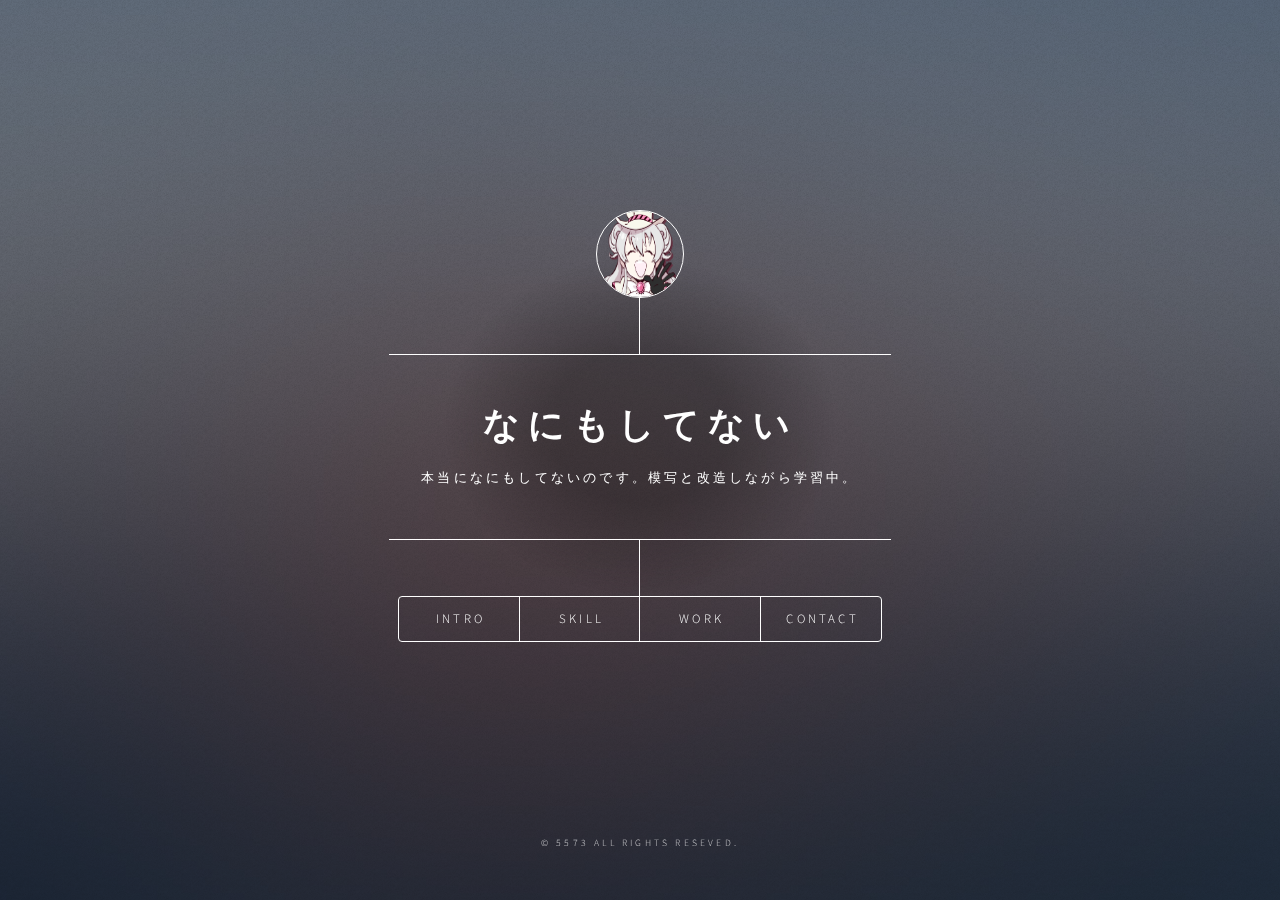
==== index.html @ 35299a69 "7th" ====
<!DOCTYPE HTML>
<html>
	<head>
		<title>5573page</title>
		<meta charset="utf-8" />
		<meta name="viewport" content="width=device-width, initial-scale=1, user-scalable=no" />
		<link rel="stylesheet" href="assets/css/main.css" />
		<noscript><link rel="stylesheet" href="assets/css/noscript.css" /></noscript>
	</head>
	<body class="is-preload">

		<!-- Wrapper -->
			<div id="wrapper">

				<!-- Header -->
					<header id="header">
						<div class="logo">
							<img src="images/iincho.PNG" alt=" " style="border-radius: 100%; height: 100%; width: 100%;">
						</div>
						<div class="content">
							<div class="inner">
								<h1>なにもしてない</h1>
								<p>本当になにもしてないのです。模写と改造しながら学習中。</p>
							</div>
						</div>
						<nav>
							<ul>
								<li><a href="#intro">Intro</a></li>
								<li><a href="#skill">Skill</a></li>
								<li><a href="#work">Work</a></li>
								<li><a href="#contact">Contact</a></li>
								<!--<li><a href="#elements">Elements</a></li>-->
							</ul>
						</nav>
					</header>

				<!-- Main -->
					<div id="main">

						<!-- Intro -->
							<article id="intro">
								<h2 class="major">Intro</h2>
								<span class="image main"><img src="images/pic01.jpg" alt="" /></span>
								<p>まだなにもありません。</p>
								<p>これから作ります</p>
							</article>

						<!-- Work -->
							<article id="skill">
								<h2 class="major">Skill</h2>
								<span class="image main"><img src="images/pic02.jpg" alt="" /></span>
								<p>めう</p>
								<p>めう</p>
							</article>

						<!-- About -->
							<article id="work">
								<h2 class="major">Work</h2>
								<span class="image main"><img src="images/pic03.jpg" alt="" /></span>
								<p>( ･ᴗ･ )</p>
							</article>

						<!-- Contact -->
							<article id="contact">
								<h2 class="major">Contact</h2>
								<form method="post" action="#">
									<div class="fields">
										<div class="field half">
											<label for="name">Name</label>
											<input type="text" name="name" id="name" />
										</div>
										<div class="field half">
											<label for="email">Email</label>
											<input type="text" name="email" id="email" />
										</div>
										<div class="field">
											<label for="message">Message</label>
											<textarea name="message" id="message" rows="4"></textarea>
										</div>
									</div>
									<ul class="actions">
										<li><input type="submit" value="Send Message" class="primary" /></li>
										<li><input type="reset" value="Reset" /></li>
									</ul>
								</form>
								<ul class="icons">
									<li><a href="#" class="icon fa-twitter"><span class="label">Twitter</span></a></li>
									<li><a href="#" class="icon fa-facebook"><span class="label">Facebook</span></a></li>
									<li><a href="#" class="icon fa-instagram"><span class="label">Instagram</span></a></li>
									<li><a href="#" class="icon fa-github"><span class="label">GitHub</span></a></li>
								</ul>
							</article>

						<!-- Elements -->
							<article id="elements">
								<h2 class="major">Elements</h2>

								<section>
									<h3 class="major">Text</h3>
									<p>This is <b>bold</b> and this is <strong>strong</strong>. This is <i>italic</i> and this is <em>emphasized</em>.
									This is <sup>superscript</sup> text and this is <sub>subscript</sub> text.
									This is <u>underlined</u> and this is code: <code>for (;;) { ... }</code>. Finally, <a href="#">this is a link</a>.</p>
									<hr />
									<h2>Heading Level 2</h2>
									<h3>Heading Level 3</h3>
									<h4>Heading Level 4</h4>
									<h5>Heading Level 5</h5>
									<h6>Heading Level 6</h6>
									<hr />
									<h4>Blockquote</h4>
									<blockquote>Fringilla nisl. Donec accumsan interdum nisi, quis tincidunt felis sagittis eget tempus euismod. Vestibulum ante ipsum primis in faucibus vestibulum. Blandit adipiscing eu felis iaculis volutpat ac adipiscing accumsan faucibus. Vestibulum ante ipsum primis in faucibus lorem ipsum dolor sit amet nullam adipiscing eu felis.</blockquote>
									<h4>Preformatted</h4>
									<pre><code>i = 0;

while (!deck.isInOrder()) {
    print 'Iteration ' + i;
    deck.shuffle();
    i++;
}

print 'It took ' + i + ' iterations to sort the deck.';</code></pre>
								</section>

								<section>
									<h3 class="major">Lists</h3>

									<h4>Unordered</h4>
									<ul>
										<li>Dolor pulvinar etiam.</li>
										<li>Sagittis adipiscing.</li>
										<li>Felis enim feugiat.</li>
									</ul>

									<h4>Alternate</h4>
									<ul class="alt">
										<li>Dolor pulvinar etiam.</li>
										<li>Sagittis adipiscing.</li>
										<li>Felis enim feugiat.</li>
									</ul>

									<h4>Ordered</h4>
									<ol>
										<li>Dolor pulvinar etiam.</li>
										<li>Etiam vel felis viverra.</li>
										<li>Felis enim feugiat.</li>
										<li>Dolor pulvinar etiam.</li>
										<li>Etiam vel felis lorem.</li>
										<li>Felis enim et feugiat.</li>
									</ol>
									<h4>Icons</h4>
									<ul class="icons">
										<li><a href="#" class="icon fa-twitter"><span class="label">Twitter</span></a></li>
										<li><a href="#" class="icon fa-facebook"><span class="label">Facebook</span></a></li>
										<li><a href="#" class="icon fa-instagram"><span class="label">Instagram</span></a></li>
										<li><a href="#" class="icon fa-github"><span class="label">Github</span></a></li>
									</ul>

									<h4>Actions</h4>
									<ul class="actions">
										<li><a href="#" class="button primary">Default</a></li>
										<li><a href="#" class="button">Default</a></li>
									</ul>
									<ul class="actions stacked">
										<li><a href="#" class="button primary">Default</a></li>
										<li><a href="#" class="button">Default</a></li>
									</ul>
								</section>

								<section>
									<h3 class="major">Table</h3>
									<h4>Default</h4>
									<div class="table-wrapper">
										<table>
											<thead>
												<tr>
													<th>Name</th>
													<th>Description</th>
													<th>Price</th>
												</tr>
											</thead>
											<tbody>
												<tr>
													<td>Item One</td>
													<td>Ante turpis integer aliquet porttitor.</td>
													<td>29.99</td>
												</tr>
												<tr>
													<td>Item Two</td>
													<td>Vis ac commodo adipiscing arcu aliquet.</td>
													<td>19.99</td>
												</tr>
												<tr>
													<td>Item Three</td>
													<td> Morbi faucibus arcu accumsan lorem.</td>
													<td>29.99</td>
												</tr>
												<tr>
													<td>Item Four</td>
													<td>Vitae integer tempus condimentum.</td>
													<td>19.99</td>
												</tr>
												<tr>
													<td>Item Five</td>
													<td>Ante turpis integer aliquet porttitor.</td>
													<td>29.99</td>
												</tr>
											</tbody>
											<tfoot>
												<tr>
													<td colspan="2"></td>
													<td>100.00</td>
												</tr>
											</tfoot>
										</table>
									</div>

									<h4>Alternate</h4>
									<div class="table-wrapper">
										<table class="alt">
											<thead>
												<tr>
													<th>Name</th>
													<th>Description</th>
													<th>Price</th>
												</tr>
											</thead>
											<tbody>
												<tr>
													<td>Item One</td>
													<td>Ante turpis integer aliquet porttitor.</td>
													<td>29.99</td>
												</tr>
												<tr>
													<td>Item Two</td>
													<td>Vis ac commodo adipiscing arcu aliquet.</td>
													<td>19.99</td>
												</tr>
												<tr>
													<td>Item Three</td>
													<td> Morbi faucibus arcu accumsan lorem.</td>
													<td>29.99</td>
												</tr>
												<tr>
													<td>Item Four</td>
													<td>Vitae integer tempus condimentum.</td>
													<td>19.99</td>
												</tr>
												<tr>
													<td>Item Five</td>
													<td>Ante turpis integer aliquet porttitor.</td>
													<td>29.99</td>
												</tr>
											</tbody>
											<tfoot>
												<tr>
													<td colspan="2"></td>
													<td>100.00</td>
												</tr>
											</tfoot>
										</table>
									</div>
								</section>

								<section>
									<h3 class="major">Buttons</h3>
									<ul class="actions">
										<li><a href="#" class="button primary">Primary</a></li>
										<li><a href="#" class="button">Default</a></li>
									</ul>
									<ul class="actions">
										<li><a href="#" class="button">Default</a></li>
										<li><a href="#" class="button small">Small</a></li>
									</ul>
									<ul class="actions">
										<li><a href="#" class="button primary icon fa-download">Icon</a></li>
										<li><a href="#" class="button icon fa-download">Icon</a></li>
									</ul>
									<ul class="actions">
										<li><span class="button primary disabled">Disabled</span></li>
										<li><span class="button disabled">Disabled</span></li>
									</ul>
								</section>

								<section>
									<h3 class="major">Form</h3>
									<form method="post" action="#">
										<div class="fields">
											<div class="field half">
												<label for="demo-name">Name</label>
												<input type="text" name="demo-name" id="demo-name" value="" placeholder="Jane Doe" />
											</div>
											<div class="field half">
												<label for="demo-email">Email</label>
												<input type="email" name="demo-email" id="demo-email" value="" placeholder="jane@untitled.tld" />
											</div>
											<div class="field">
												<label for="demo-category">Category</label>
												<select name="demo-category" id="demo-category">
													<option value="">-</option>
													<option value="1">Manufacturing</option>
													<option value="1">Shipping</option>
													<option value="1">Administration</option>
													<option value="1">Human Resources</option>
												</select>
											</div>
											<div class="field half">
												<input type="radio" id="demo-priority-low" name="demo-priority" checked>
												<label for="demo-priority-low">Low</label>
											</div>
											<div class="field half">
												<input type="radio" id="demo-priority-high" name="demo-priority">
												<label for="demo-priority-high">High</label>
											</div>
											<div class="field half">
												<input type="checkbox" id="demo-copy" name="demo-copy">
												<label for="demo-copy">Email me a copy</label>
											</div>
											<div class="field half">
												<input type="checkbox" id="demo-human" name="demo-human" checked>
												<label for="demo-human">Not a robot</label>
											</div>
											<div class="field">
												<label for="demo-message">Message</label>
												<textarea name="demo-message" id="demo-message" placeholder="Enter your message" rows="6"></textarea>
											</div>
										</div>
										<ul class="actions">
											<li><input type="submit" value="Send Message" class="primary" /></li>
											<li><input type="reset" value="Reset" /></li>
										</ul>
									</form>
								</section>

							</article>

					</div>

				<!-- Footer -->
					<footer id="footer">
						<p class="copyright">&copy; 5573 All Rights Reseved.</p>
					</footer>

			</div>

		<!-- BG -->
			<div id="bg"></div>

		<!-- Scripts -->
			<script src="assets/js/jquery.min.js"></script>
			<script src="assets/js/browser.min.js"></script>
			<script src="assets/js/breakpoints.min.js"></script>
			<script src="assets/js/util.js"></script>
			<script src="assets/js/main.js"></script>

	</body>
</html>
---- assets/css/main.css ----
@import url(font-awesome.min.css);
@import url("https://fonts.googleapis.com/css?family=Source+Sans+Pro:300italic,600italic,300,600");

/*めう*/

html, body, div, span, applet, object,
iframe, h1, h2, h3, h4, h5, h6, p, blockquote,
pre, a, abbr, acronym, address, big, cite,
code, del, dfn, em, img, ins, kbd, q, s, samp,
small, strike, strong, sub, sup, tt, var, b,
u, i, center, dl, dt, dd, ol, ul, li, fieldset,
form, label, legend, table, caption, tbody,
tfoot, thead, tr, th, td, article, aside,
canvas, details, embed, figure, figcaption,
footer, header, hgroup, menu, nav, output, ruby,
section, summary, time, mark, audio, video {
	margin: 0;
	padding: 0;
	border: 0;
	font-size: 100%;
	font: inherit;
	vertical-align: baseline;}

article, aside, details, figcaption, figure,
footer, header, hgroup, menu, nav, section {
	display: block;}

body {
	line-height: 1;
}

ol, ul {
	list-style: none;
}

blockquote, q {
	quotes: none;
}

	blockquote:before, blockquote:after, q:before, q:after {
		content: '';
		content: none;
	}

table {
	border-collapse: collapse;
	border-spacing: 0;
}

body {
	-webkit-text-size-adjust: none;
}

mark {
	background-color: transparent;
	color: inherit;
}

input::-moz-focus-inner {
	border: 0;
	padding: 0;
}

input, select, textarea {
	-moz-appearance: none;
	-webkit-appearance: none;
	-ms-appearance: none;
	appearance: none;
}

/* Basic */

	@-ms-viewport {
		width: device-width;
	}

	@media screen and (max-width: 480px) {

		html, body {
			min-width: 320px;
		}

	}

	html {
		box-sizing: border-box;
	}

	*, *:before, *:after {
		box-sizing: inherit;
	}

	body {
		background: #1b1f22;
	}

		body.is-preload *, body.is-preload *:before, body.is-preload *:after {
			-moz-animation: none !important;
			-webkit-animation: none !important;
			-ms-animation: none !important;
			animation: none !important;
			-moz-transition: none !important;
			-webkit-transition: none !important;
			-ms-transition: none !important;
			transition: none !important;
		}

/* Type */

	html {
		font-size: 16pt;
	}

		@media screen and (max-width: 1680px) {

			html {
				font-size: 12pt;
			}

		}

		@media screen and (max-width: 736px) {

			html {
				font-size: 11pt;
			}

		}

		@media screen and (max-width: 360px) {

			html {
				font-size: 10pt;
			}

		}

	body, input, select, textarea {
		color: #ffffff;
		font-family: "Source Sans Pro", sans-serif;
		font-weight: 300;
		font-size: 1rem;
		line-height: 1.65;
	}

	a {
		-moz-transition: color 0.2s ease-in-out, background-color 0.2s ease-in-out, border-bottom-color 0.2s ease-in-out;
		-webkit-transition: color 0.2s ease-in-out, background-color 0.2s ease-in-out, border-bottom-color 0.2s ease-in-out;
		-ms-transition: color 0.2s ease-in-out, background-color 0.2s ease-in-out, border-bottom-color 0.2s ease-in-out;
		transition: color 0.2s ease-in-out, background-color 0.2s ease-in-out, border-bottom-color 0.2s ease-in-out;
		border-bottom: dotted 1px rgba(255, 255, 255, 0.5);
		text-decoration: none;
		color: inherit;
	}

		a:hover {
			border-bottom-color: transparent;
		}

	strong, b {
		color: #ffffff;
		font-weight: 600;
	}

	em, i {
		font-style: italic;
	}

	p {
		margin: 0 0 2rem 0;
	}

	h1, h2, h3, h4, h5, h6 {
		color: #ffffff;
		font-weight: 600;
		line-height: 1.5;
		margin: 0 0 1rem 0;
		text-transform: uppercase;
		letter-spacing: 0.2rem;
	}

		h1 a, h2 a, h3 a, h4 a, h5 a, h6 a {
			color: inherit;
			text-decoration: none;
		}

		h1.major, h2.major, h3.major, h4.major, h5.major, h6.major {
			border-bottom: solid 1px #ffffff;
			width: -moz-max-content;
			width: -webkit-max-content;
			width: -ms-max-content;
			width: max-content;
			padding-bottom: 0.5rem;
			margin: 0 0 2rem 0;
		}

	h1 {
		font-size: 2.25rem;
		line-height: 1.3;
		letter-spacing: 0.5rem;
	}

	h2 {
		font-size: 1.5rem;
		line-height: 1.4;
		letter-spacing: 0.5rem;
	}

	h3 {
		font-size: 1rem;
	}

	h4 {
		font-size: 0.8rem;
	}

	h5 {
		font-size: 0.7rem;
	}

	h6 {
		font-size: 0.6rem;
	}

	@media screen and (max-width: 736px) {

		h1 {
			font-size: 1.75rem;
			line-height: 1.4;
		}

		h2 {
			font-size: 1.25em;
			line-height: 1.5;
		}

	}

	sub {
		font-size: 0.8rem;
		position: relative;
		top: 0.5rem;
	}

	sup {
		font-size: 0.8rem;
		position: relative;
		top: -0.5rem;
	}

	blockquote {
		border-left: solid 4px #ffffff;
		font-style: italic;
		margin: 0 0 2rem 0;
		padding: 0.5rem 0 0.5rem 2rem;
	}

	code {
		background: rgba(255, 255, 255, 0.075);
		border-radius: 4px;
		font-family: "Courier New", monospace;
		font-size: 0.9rem;
		margin: 0 0.25rem;
		padding: 0.25rem 0.65rem;
	}

	pre {
		-webkit-overflow-scrolling: touch;
		font-family: "Courier New", monospace;
		font-size: 0.9rem;
		margin: 0 0 2rem 0;
	}

		pre code {
			display: block;
			line-height: 1.75;
			padding: 1rem 1.5rem;
			overflow-x: auto;
		}

	hr {
		border: 0;
		border-bottom: solid 1px #ffffff;
		margin: 2.75rem 0;
	}

	.align-left {
		text-align: left;
	}

	.align-center {
		text-align: center;
	}

	.align-right {
		text-align: right;
	}

/* Form */

	form {
		margin: 0 0 2rem 0;
	}

		form > :last-child {
			margin-bottom: 0;
		}

		form > .fields {
			display: -moz-flex;
			display: -webkit-flex;
			display: -ms-flex;
			display: flex;
			-moz-flex-wrap: wrap;
			-webkit-flex-wrap: wrap;
			-ms-flex-wrap: wrap;
			flex-wrap: wrap;
			width: calc(100% + 3rem);
			margin: -1.5rem 0 2rem -1.5rem;
		}

			form > .fields > .field {
				-moz-flex-grow: 0;
				-webkit-flex-grow: 0;
				-ms-flex-grow: 0;
				flex-grow: 0;
				-moz-flex-shrink: 0;
				-webkit-flex-shrink: 0;
				-ms-flex-shrink: 0;
				flex-shrink: 0;
				padding: 1.5rem 0 0 1.5rem;
				width: calc(100% - 1.5rem);
			}

				form > .fields > .field.half {
					width: calc(50% - 0.75rem);
				}

				form > .fields > .field.third {
					width: calc(100%/3 - 0.5rem);
				}

				form > .fields > .field.quarter {
					width: calc(25% - 0.375rem);
				}

		@media screen and (max-width: 480px) {

			form > .fields {
				width: calc(100% + 3rem);
				margin: -1.5rem 0 2rem -1.5rem;
			}

				form > .fields > .field {
					padding: 1.5rem 0 0 1.5rem;
					width: calc(100% - 1.5rem);
				}

					form > .fields > .field.half {
						width: calc(100% - 1.5rem);
					}

					form > .fields > .field.third {
						width: calc(100% - 1.5rem);
					}

					form > .fields > .field.quarter {
						width: calc(100% - 1.5rem);
					}

		}

	label {
		color: #ffffff;
		display: block;
		font-size: 0.8rem;
		font-weight: 300;
		letter-spacing: 0.2rem;
		line-height: 1.5;
		margin: 0 0 1rem 0;
		text-transform: uppercase;
	}

	input[type="text"],
	input[type="password"],
	input[type="email"],
	input[type="tel"],
	select,
	textarea {
		-moz-appearance: none;
		-webkit-appearance: none;
		-ms-appearance: none;
		appearance: none;
		-moz-transition: border-color 0.2s ease-in-out, box-shadow 0.2s ease-in-out, background-color 0.2s ease-in-out;
		-webkit-transition: border-color 0.2s ease-in-out, box-shadow 0.2s ease-in-out, background-color 0.2s ease-in-out;
		-ms-transition: border-color 0.2s ease-in-out, box-shadow 0.2s ease-in-out, background-color 0.2s ease-in-out;
		transition: border-color 0.2s ease-in-out, box-shadow 0.2s ease-in-out, background-color 0.2s ease-in-out;
		background-color: transparent;
		border-radius: 4px;
		border: solid 1px #ffffff;
		color: inherit;
		display: block;
		outline: 0;
		padding: 0 1rem;
		text-decoration: none;
		width: 100%;
	}

		input[type="text"]:invalid,
		input[type="password"]:invalid,
		input[type="email"]:invalid,
		input[type="tel"]:invalid,
		select:invalid,
		textarea:invalid {
			box-shadow: none;
		}

		input[type="text"]:focus,
		input[type="password"]:focus,
		input[type="email"]:focus,
		input[type="tel"]:focus,
		select:focus,
		textarea:focus {
			background: rgba(255, 255, 255, 0.075);
			border-color: #ffffff;
			box-shadow: 0 0 0 1px #ffffff;
		}

	select {
		background-image: url("data:image/svg+xml;charset=utf8,%3Csvg xmlns='http://www.w3.org/2000/svg' width='40' height='40' preserveAspectRatio='none' viewBox='0 0 40 40'%3E%3Cpath d='M9.4,12.3l10.4,10.4l10.4-10.4c0.2-0.2,0.5-0.4,0.9-0.4c0.3,0,0.6,0.1,0.9,0.4l3.3,3.3c0.2,0.2,0.4,0.5,0.4,0.9 c0,0.4-0.1,0.6-0.4,0.9L20.7,31.9c-0.2,0.2-0.5,0.4-0.9,0.4c-0.3,0-0.6-0.1-0.9-0.4L4.3,17.3c-0.2-0.2-0.4-0.5-0.4-0.9 c0-0.4,0.1-0.6,0.4-0.9l3.3-3.3c0.2-0.2,0.5-0.4,0.9-0.4S9.1,12.1,9.4,12.3z' fill='%23ffffff' /%3E%3C/svg%3E");
		background-size: 1.25rem;
		background-repeat: no-repeat;
		background-position: calc(100% - 1rem) center;
		height: 2.75rem;
		padding-right: 2.75rem;
		text-overflow: ellipsis;
	}

		select option {
			color: #ffffff;
			background: #1b1f22;
		}

		select:focus::-ms-value {
			background-color: transparent;
		}

		select::-ms-expand {
			display: none;
		}

	input[type="text"],
	input[type="password"],
	input[type="email"],
	select {
		height: 2.75rem;
	}

	textarea {
		padding: 0.75rem 1rem;
	}

	input[type="checkbox"],
	input[type="radio"] {
		-moz-appearance: none;
		-webkit-appearance: none;
		-ms-appearance: none;
		appearance: none;
		display: block;
		float: left;
		margin-right: -2rem;
		opacity: 0;
		width: 1rem;
		z-index: -1;
	}

		input[type="checkbox"] + label,
		input[type="radio"] + label {
			text-decoration: none;
			-moz-user-select: none;
			-webkit-user-select: none;
			-ms-user-select: none;
			user-select: none;
			color: #ffffff;
			cursor: pointer;
			display: inline-block;
			font-size: 0.8rem;
			font-weight: 300;
			margin: 0 0 0.5rem 0;
			padding-left: 2.65rem;
			padding-right: 0.75rem;
			position: relative;
		}

			input[type="checkbox"] + label:before,
			input[type="radio"] + label:before {
				-moz-osx-font-smoothing: grayscale;
				-webkit-font-smoothing: antialiased;
				font-family: FontAwesome;
				font-style: normal;
				font-weight: normal;
				text-transform: none !important;
			}

			input[type="checkbox"] + label:before,
			input[type="radio"] + label:before {
				-moz-transition: border-color 0.2s ease-in-out, box-shadow 0.2s ease-in-out, background-color 0.2s ease-in-out;
				-webkit-transition: border-color 0.2s ease-in-out, box-shadow 0.2s ease-in-out, background-color 0.2s ease-in-out;
				-ms-transition: border-color 0.2s ease-in-out, box-shadow 0.2s ease-in-out, background-color 0.2s ease-in-out;
				transition: border-color 0.2s ease-in-out, box-shadow 0.2s ease-in-out, background-color 0.2s ease-in-out;
				border-radius: 4px;
				border: solid 1px #ffffff;
				content: '';
				display: inline-block;
				height: 1.65rem;
				left: 0;
				line-height: calc(1.58125rem + 0em);
				position: absolute;
				text-align: center;
				top: -0.125rem;
				width: 1.65rem;
			}

		input[type="checkbox"]:checked + label:before,
		input[type="radio"]:checked + label:before {
			background: #ffffff !important;
			border-color: #ffffff !important;
			color: #1b1f22;
			content: '\f00c';
		}

		input[type="checkbox"]:focus + label:before,
		input[type="radio"]:focus + label:before {
			background: rgba(255, 255, 255, 0.075);
			border-color: #ffffff;
			box-shadow: 0 0 0 1px #ffffff;
		}

	input[type="checkbox"] + label:before {
		border-radius: 4px;
	}

	input[type="radio"] + label:before {
		border-radius: 100%;
	}

	::-webkit-input-placeholder {
		color: rgba(255, 255, 255, 0.5) !important;
		opacity: 1.0;
	}

	:-moz-placeholder {
		color: rgba(255, 255, 255, 0.5) !important;
		opacity: 1.0;
	}

	::-moz-placeholder {
		color: rgba(255, 255, 255, 0.5) !important;
		opacity: 1.0;
	}

	:-ms-input-placeholder {
		color: rgba(255, 255, 255, 0.5) !important;
		opacity: 1.0;
	}

	.formerize-placeholder {
		color: rgba(255, 255, 255, 0.5) !important;
		opacity: 1.0;
	}

/* Box */

	.box {
		border-radius: 4px;
		border: solid 1px #ffffff;
		margin-bottom: 2rem;
		padding: 1.5em;
	}

		.box > :last-child,
		.box > :last-child > :last-child,
		.box > :last-child > :last-child > :last-child {
			margin-bottom: 0;
		}

		.box.alt {
			border: 0;
			border-radius: 0;
			padding: 0;
		}

/* Icon */

	.icon {
		text-decoration: none;
		border-bottom: none;
		position: relative;
	}

		.icon:before {
			-moz-osx-font-smoothing: grayscale;
			-webkit-font-smoothing: antialiased;
			font-family: FontAwesome;
			font-style: normal;
			font-weight: normal;
			text-transform: none !important;
		}

		.icon > .label {
			display: none;
		}

/* Image */

	.image {
		border-radius: 4px;
		border: 0;
		display: inline-block;
		position: relative;
	}

		.image:before {
			pointer-events: none;
			background-image: url("../../images/overlay.png");
			background-color: rgba(19, 21, 25, 0.5);
			border-radius: 4px;
			content: '';
			display: block;
			height: 100%;
			left: 0;
			opacity: 0.5;
			position: absolute;
			top: 0;
			width: 100%;
		}

		.image img {
			border-radius: 4px;
			display: block;
		}

		.image.left, .image.right {
			max-width: 40%;
		}

			.image.left img, .image.right img {
				width: 100%;
			}

		.image.left {
			float: left;
			padding: 0 1.5em 1em 0;
			top: 0.25em;
		}

		.image.right {
			float: right;
			padding: 0 0 1em 1.5em;
			top: 0.25em;
		}

		.image.fit {
			display: block;
			margin: 0 0 2rem 0;
			width: 100%;
		}

			.image.fit img {
				width: 100%;
			}

		.image.main {
			display: block;
			margin: 2.5rem 0;
			width: 100%;
		}

			.image.main img {
				width: 100%;
			}

		@media screen and (max-width: 736px) {

			.image.main {
				margin: 2rem 0;
			}

		}

		@media screen and (max-width: 480px) {

			.image.main {
				margin: 1.5rem 0;
			}

		}

/* List */

	ol {
		list-style: decimal;
		margin: 0 0 2rem 0;
		padding-left: 1.25em;
	}

		ol li {
			padding-left: 0.25em;
		}

	ul {
		list-style: disc;
		margin: 0 0 2rem 0;
		padding-left: 1em;
	}

		ul li {
			padding-left: 0.5em;
		}

		ul.alt {
			list-style: none;
			padding-left: 0;
		}

			ul.alt li {
				border-top: solid 1px #ffffff;
				padding: 0.5em 0;
			}

				ul.alt li:first-child {
					border-top: 0;
					padding-top: 0;
				}

	dl {
		margin: 0 0 2rem 0;
	}

		dl dt {
			display: block;
			font-weight: 600;
			margin: 0 0 1rem 0;
		}

		dl dd {
			margin-left: 2rem;
		}

/* Actions */

	ul.actions {
		display: -moz-flex;
		display: -webkit-flex;
		display: -ms-flex;
		display: flex;
		cursor: default;
		list-style: none;
		margin-left: -1rem;
		padding-left: 0;
	}

		ul.actions li {
			padding: 0 0 0 1rem;
			vertical-align: middle;
		}

		ul.actions.special {
			-moz-justify-content: center;
			-webkit-justify-content: center;
			-ms-justify-content: center;
			justify-content: center;
			width: 100%;
			margin-left: 0;
		}

			ul.actions.special li:first-child {
				padding-left: 0;
			}

		ul.actions.stacked {
			-moz-flex-direction: column;
			-webkit-flex-direction: column;
			-ms-flex-direction: column;
			flex-direction: column;
			margin-left: 0;
		}

			ul.actions.stacked li {
				padding: 1.3rem 0 0 0;
			}

				ul.actions.stacked li:first-child {
					padding-top: 0;
				}

		ul.actions.fit {
			width: calc(100% + 1rem);
		}

			ul.actions.fit li {
				-moz-flex-grow: 1;
				-webkit-flex-grow: 1;
				-ms-flex-grow: 1;
				flex-grow: 1;
				-moz-flex-shrink: 1;
				-webkit-flex-shrink: 1;
				-ms-flex-shrink: 1;
				flex-shrink: 1;
				width: 100%;
			}

				ul.actions.fit li > * {
					width: 100%;
				}

			ul.actions.fit.stacked {
				width: 100%;
			}

		@media screen and (max-width: 480px) {

			ul.actions:not(.fixed) {
				-moz-flex-direction: column;
				-webkit-flex-direction: column;
				-ms-flex-direction: column;
				flex-direction: column;
				margin-left: 0;
				width: 100% !important;
			}

				ul.actions:not(.fixed) li {
					-moz-flex-grow: 1;
					-webkit-flex-grow: 1;
					-ms-flex-grow: 1;
					flex-grow: 1;
					-moz-flex-shrink: 1;
					-webkit-flex-shrink: 1;
					-ms-flex-shrink: 1;
					flex-shrink: 1;
					padding: 1rem 0 0 0;
					text-align: center;
					width: 100%;
				}

					ul.actions:not(.fixed) li > * {
						width: 100%;
					}

					ul.actions:not(.fixed) li:first-child {
						padding-top: 0;
					}

					ul.actions:not(.fixed) li input[type="submit"],
					ul.actions:not(.fixed) li input[type="reset"],
					ul.actions:not(.fixed) li input[type="button"],
					ul.actions:not(.fixed) li button,
					ul.actions:not(.fixed) li .button {
						width: 100%;
					}

						ul.actions:not(.fixed) li input[type="submit"].icon:before,
						ul.actions:not(.fixed) li input[type="reset"].icon:before,
						ul.actions:not(.fixed) li input[type="button"].icon:before,
						ul.actions:not(.fixed) li button.icon:before,
						ul.actions:not(.fixed) li .button.icon:before {
							margin-left: -0.5em;
						}

		}

/* Icons */

	ul.icons {
		cursor: default;
		list-style: none;
		padding-left: 0;
	}

		ul.icons li {
			display: inline-block;
			padding: 0 0.75em 0 0;
		}

			ul.icons li:last-child {
				padding-right: 0;
			}

			ul.icons li a {
				border-radius: 100%;
				box-shadow: inset 0 0 0 1px #ffffff;
				display: inline-block;
				height: 2.25rem;
				line-height: 2.25rem;
				text-align: center;
				width: 2.25rem;
			}

				ul.icons li a:hover {
					background-color: rgba(255, 255, 255, 0.075);
				}

				ul.icons li a:active {
					background-color: rgba(255, 255, 255, 0.175);
				}

/* Table */

	.table-wrapper {
		-webkit-overflow-scrolling: touch;
		overflow-x: auto;
	}

	table {
		margin: 0 0 2rem 0;
		width: 100%;
	}

		table tbody tr {
			border: solid 1px #ffffff;
			border-left: 0;
			border-right: 0;
		}

			table tbody tr:nth-child(2n + 1) {
				background-color: rgba(255, 255, 255, 0.075);
			}

		table td {
			padding: 0.75em 0.75em;
		}

		table th {
			color: #ffffff;
			font-size: 0.9em;
			font-weight: 600;
			padding: 0 0.75em 0.75em 0.75em;
			text-align: left;
		}

		table thead {
			border-bottom: solid 2px #ffffff;
		}

		table tfoot {
			border-top: solid 2px #ffffff;
		}

		table.alt {
			border-collapse: separate;
		}

			table.alt tbody tr td {
				border: solid 1px #ffffff;
				border-left-width: 0;
				border-top-width: 0;
			}

				table.alt tbody tr td:first-child {
					border-left-width: 1px;
				}

			table.alt tbody tr:first-child td {
				border-top-width: 1px;
			}

			table.alt thead {
				border-bottom: 0;
			}

			table.alt tfoot {
				border-top: 0;
			}

/* Button */

	input[type="submit"],
	input[type="reset"],
	input[type="button"],
	button,
	.button {
		-moz-appearance: none;
		-webkit-appearance: none;
		-ms-appearance: none;
		appearance: none;
		-moz-transition: background-color 0.2s ease-in-out, color 0.2s ease-in-out;
		-webkit-transition: background-color 0.2s ease-in-out, color 0.2s ease-in-out;
		-ms-transition: background-color 0.2s ease-in-out, color 0.2s ease-in-out;
		transition: background-color 0.2s ease-in-out, color 0.2s ease-in-out;
		background-color: transparent;
		border-radius: 4px;
		border: 0;
		box-shadow: inset 0 0 0 1px #ffffff;
		color: #ffffff !important;
		cursor: pointer;
		display: inline-block;
		font-size: 0.8rem;
		font-weight: 300;
		height: 2.75rem;
		letter-spacing: 0.2rem;
		line-height: 2.75rem;
		outline: 0;
		padding: 0 1.25rem 0 1.35rem;
		text-align: center;
		text-decoration: none;
		text-transform: uppercase;
		white-space: nowrap;
	}

		input[type="submit"]:hover,
		input[type="reset"]:hover,
		input[type="button"]:hover,
		button:hover,
		.button:hover {
			background-color: rgba(255, 255, 255, 0.075);
		}

		input[type="submit"]:active,
		input[type="reset"]:active,
		input[type="button"]:active,
		button:active,
		.button:active {
			background-color: rgba(255, 255, 255, 0.175);
		}

		input[type="submit"].icon:before,
		input[type="reset"].icon:before,
		input[type="button"].icon:before,
		button.icon:before,
		.button.icon:before {
			margin-right: 0.5em;
		}

		input[type="submit"].fit,
		input[type="reset"].fit,
		input[type="button"].fit,
		button.fit,
		.button.fit {
			width: 100%;
		}

		input[type="submit"].small,
		input[type="reset"].small,
		input[type="button"].small,
		button.small,
		.button.small {
			font-size: 0.6rem;
			height: 2.0625rem;
			line-height: 2.0625rem;
		}

		input[type="submit"].primary,
		input[type="reset"].primary,
		input[type="button"].primary,
		button.primary,
		.button.primary {
			background-color: #ffffff;
			color: #1b1f22 !important;
			font-weight: 600;
		}

		input[type="submit"].disabled, input[type="submit"]:disabled,
		input[type="reset"].disabled,
		input[type="reset"]:disabled,
		input[type="button"].disabled,
		input[type="button"]:disabled,
		button.disabled,
		button:disabled,
		.button.disabled,
		.button:disabled {
			pointer-events: none;
			cursor: default;
			opacity: 0.25;
		}

	input[type="submit"],
	input[type="reset"],
	input[type="button"],
	button {
		line-height: calc(2.75rem - 2px);
	}

/* BG */

	#bg {
		-moz-transform: scale(1.0);
		-webkit-transform: scale(1.0);
		-ms-transform: scale(1.0);
		transform: scale(1.0);
		-webkit-backface-visibility: hidden;
		position: fixed;
		top: 0;
		left: 0;
		width: 100%;
		height: 100vh;
		z-index: 1;
	}

		#bg:before, #bg:after {
			content: '';
			display: block;
			position: absolute;
			top: 0;
			left: 0;
			width: 100%;
			height: 100%;
		}

		#bg:before {
			-moz-transition: background-color 2.5s ease-in-out;
			-webkit-transition: background-color 2.5s ease-in-out;
			-ms-transition: background-color 2.5s ease-in-out;
			transition: background-color 2.5s ease-in-out;
			-moz-transition-delay: 0.75s;
			-webkit-transition-delay: 0.75s;
			-ms-transition-delay: 0.75s;
			transition-delay: 0.75s;
			background-image: linear-gradient(to top, rgba(19, 21, 25, 0.5), rgba(19, 21, 25, 0.5)), url("../../images/overlay.png");
			background-size: auto, 256px 256px;
			background-position: center, center;
			background-repeat: no-repeat, repeat;
			z-index: 2;
		}

		#bg:after {
			-moz-transform: scale(1.125);
			-webkit-transform: scale(1.125);
			-ms-transform: scale(1.125);
			transform: scale(1.125);
			-moz-transition: -moz-transform 0.325s ease-in-out, -moz-filter 0.325s ease-in-out;
			-webkit-transition: -webkit-transform 0.325s ease-in-out, -webkit-filter 0.325s ease-in-out;
			-ms-transition: -ms-transform 0.325s ease-in-out, -ms-filter 0.325s ease-in-out;
			transition: transform 0.325s ease-in-out, filter 0.325s ease-in-out;
			background-image: url("../../images/bg.jpg");
			background-position: center;
			background-size: cover;
			background-repeat: no-repeat;
			z-index: 1;
		}

		body.is-article-visible #bg:after {
			-moz-transform: scale(1.0825);
			-webkit-transform: scale(1.0825);
			-ms-transform: scale(1.0825);
			transform: scale(1.0825);
			-moz-filter: blur(0.2rem);
			-webkit-filter: blur(0.2rem);
			-ms-filter: blur(0.2rem);
			filter: blur(0.2rem);
		}

		body.is-preload #bg:before {
			background-color: #000000;
		}

/* Wrapper */

	#wrapper {
		display: -moz-flex;
		display: -webkit-flex;
		display: -ms-flex;
		display: flex;
		-moz-flex-direction: column;
		-webkit-flex-direction: column;
		-ms-flex-direction: column;
		flex-direction: column;
		-moz-align-items: center;
		-webkit-align-items: center;
		-ms-align-items: center;
		align-items: center;
		-moz-justify-content: space-between;
		-webkit-justify-content: space-between;
		-ms-justify-content: space-between;
		justify-content: space-between;
		position: relative;
		min-height: 100vh;
		width: 100%;
		padding: 4rem 2rem;
		z-index: 3;
	}

		#wrapper:before {
			content: '';
			display: block;
		}

		@media screen and (max-width: 1680px) {

			#wrapper {
				padding: 3rem 2rem;
			}

		}

		@media screen and (max-width: 736px) {

			#wrapper {
				padding: 2rem 1rem;
			}

		}

		@media screen and (max-width: 480px) {

			#wrapper {
				padding: 1rem;
			}

		}

/* Header */

	#header {
		display: -moz-flex;
		display: -webkit-flex;
		display: -ms-flex;
		display: flex;
		-moz-flex-direction: column;
		-webkit-flex-direction: column;
		-ms-flex-direction: column;
		flex-direction: column;
		-moz-align-items: center;
		-webkit-align-items: center;
		-ms-align-items: center;
		align-items: center;
		-moz-transition: -moz-transform 0.325s ease-in-out, -moz-filter 0.325s ease-in-out, opacity 0.325s ease-in-out;
		-webkit-transition: -webkit-transform 0.325s ease-in-out, -webkit-filter 0.325s ease-in-out, opacity 0.325s ease-in-out;
		-ms-transition: -ms-transform 0.325s ease-in-out, -ms-filter 0.325s ease-in-out, opacity 0.325s ease-in-out;
		transition: transform 0.325s ease-in-out, filter 0.325s ease-in-out, opacity 0.325s ease-in-out;
		background-image: -moz-radial-gradient(rgba(0, 0, 0, 0.25) 25%, rgba(0, 0, 0, 0) 55%);
		background-image: -webkit-radial-gradient(rgba(0, 0, 0, 0.25) 25%, rgba(0, 0, 0, 0) 55%);
		background-image: -ms-radial-gradient(rgba(0, 0, 0, 0.25) 25%, rgba(0, 0, 0, 0) 55%);
		background-image: radial-gradient(rgba(0, 0, 0, 0.25) 25%, rgba(0, 0, 0, 0) 55%);
		max-width: 100%;
		text-align: center;
	}

		#header > * {
			-moz-transition: opacity 0.325s ease-in-out;
			-webkit-transition: opacity 0.325s ease-in-out;
			-ms-transition: opacity 0.325s ease-in-out;
			transition: opacity 0.325s ease-in-out;
			position: relative;
			margin-top: 3.5rem;
		}

			#header > *:before {
				content: '';
				display: block;
				position: absolute;
				top: calc(-3.5rem - 1px);
				left: calc(50% - 1px);
				width: 1px;
				height: calc(3.5rem + 1px);
				background: #ffffff;
			}

		#header > :first-child {
			margin-top: 0;
		}

			#header > :first-child:before {
				display: none;
			}

		#header .logo {
			width: 5.5rem;
			height: 5.5rem;
			line-height: 5.5rem;
			border: solid 1px #ffffff;
			border-radius: 100%;
		}

			#header .logo .icon:before {
				font-size: 2rem;
			}

		#header .content {
			border-style: solid;
			border-color: #ffffff;
			border-top-width: 1px;
			border-bottom-width: 1px;
			max-width: 100%;
		}

			#header .content .inner {
				-moz-transition: max-height 0.75s ease, padding 0.75s ease, opacity 0.325s ease-in-out;
				-webkit-transition: max-height 0.75s ease, padding 0.75s ease, opacity 0.325s ease-in-out;
				-ms-transition: max-height 0.75s ease, padding 0.75s ease, opacity 0.325s ease-in-out;
				transition: max-height 0.75s ease, padding 0.75s ease, opacity 0.325s ease-in-out;
				-moz-transition-delay: 0.25s;
				-webkit-transition-delay: 0.25s;
				-ms-transition-delay: 0.25s;
				transition-delay: 0.25s;
				padding: 3rem 2rem;
				max-height: 40rem;
				overflow: hidden;
			}

				#header .content .inner > :last-child {
					margin-bottom: 0;
				}

			#header .content p {
				text-transform: uppercase;
				letter-spacing: 0.2rem;
				font-size: 0.8rem;
				line-height: 2;
			}

		#header nav ul {
			display: -moz-flex;
			display: -webkit-flex;
			display: -ms-flex;
			display: flex;
			margin-bottom: 0;
			list-style: none;
			padding-left: 0;
			border: solid 1px #ffffff;
			border-radius: 4px;
		}

			#header nav ul li {
				padding-left: 0;
				border-left: solid 1px #ffffff;
			}

				#header nav ul li:first-child {
					border-left: 0;
				}

				#header nav ul li a {
					display: block;
					min-width: 7.5rem;
					height: 2.75rem;
					line-height: 2.75rem;
					padding: 0 1.25rem 0 1.45rem;
					text-transform: uppercase;
					letter-spacing: 0.2rem;
					font-size: 0.8rem;
					border-bottom: 0;
				}

					#header nav ul li a:hover {
						background-color: rgba(255, 255, 255, 0.075);
					}

					#header nav ul li a:active {
						background-color: rgba(255, 255, 255, 0.175);
					}

		#header nav.use-middle:after {
			content: '';
			display: block;
			position: absolute;
			top: 0;
			left: calc(50% - 1px);
			width: 1px;
			height: 100%;
			background: #ffffff;
		}

		#header nav.use-middle ul li.is-middle {
			border-left: 0;
		}

		body.is-article-visible #header {
			-moz-transform: scale(0.95);
			-webkit-transform: scale(0.95);
			-ms-transform: scale(0.95);
			transform: scale(0.95);
			-moz-filter: blur(0.1rem);
			-webkit-filter: blur(0.1rem);
			-ms-filter: blur(0.1rem);
			filter: blur(0.1rem);
			opacity: 0;
		}

		body.is-preload #header {
			-moz-filter: blur(0.125rem);
			-webkit-filter: blur(0.125rem);
			-ms-filter: blur(0.125rem);
			filter: blur(0.125rem);
		}

			body.is-preload #header > * {
				opacity: 0;
			}

			body.is-preload #header .content .inner {
				max-height: 0;
				padding-top: 0;
				padding-bottom: 0;
				opacity: 0;
			}

		@media screen and (max-width: 980px) {

			#header .content p br {
				display: none;
			}

		}

		@media screen and (max-width: 736px) {

			#header > * {
				margin-top: 2rem;
			}

				#header > *:before {
					top: calc(-2rem - 1px);
					height: calc(2rem + 1px);
				}

			#header .logo {
				width: 4.75rem;
				height: 4.75rem;
				line-height: 4.75rem;
			}

				#header .logo .icon:before {
					font-size: 1.75rem;
				}

			#header .content .inner {
				padding: 2.5rem 1rem;
			}

			#header .content p {
				line-height: 1.875;
			}

		}

		@media screen and (max-width: 480px) {

			#header {
				padding: 1.5rem 0;
			}

				#header .content .inner {
					padding: 2.5rem 0;
				}

				#header nav ul {
					-moz-flex-direction: column;
					-webkit-flex-direction: column;
					-ms-flex-direction: column;
					flex-direction: column;
					min-width: 10rem;
					max-width: 100%;
				}

					#header nav ul li {
						border-left: 0;
						border-top: solid 1px #ffffff;
					}

						#header nav ul li:first-child {
							border-top: 0;
						}

						#header nav ul li a {
							height: 3rem;
							line-height: 3rem;
							min-width: 0;
							width: 100%;
						}

				#header nav.use-middle:after {
					display: none;
				}

		}

/* Main */

	#main {
		-moz-flex-grow: 1;
		-webkit-flex-grow: 1;
		-ms-flex-grow: 1;
		flex-grow: 1;
		-moz-flex-shrink: 1;
		-webkit-flex-shrink: 1;
		-ms-flex-shrink: 1;
		flex-shrink: 1;
		display: -moz-flex;
		display: -webkit-flex;
		display: -ms-flex;
		display: flex;
		-moz-align-items: center;
		-webkit-align-items: center;
		-ms-align-items: center;
		align-items: center;
		-moz-justify-content: center;
		-webkit-justify-content: center;
		-ms-justify-content: center;
		justify-content: center;
		-moz-flex-direction: column;
		-webkit-flex-direction: column;
		-ms-flex-direction: column;
		flex-direction: column;
		position: relative;
		max-width: 100%;
		z-index: 3;
	}

		#main article {
			-moz-transform: translateY(0.25rem);
			-webkit-transform: translateY(0.25rem);
			-ms-transform: translateY(0.25rem);
			transform: translateY(0.25rem);
			-moz-transition: opacity 0.325s ease-in-out, -moz-transform 0.325s ease-in-out;
			-webkit-transition: opacity 0.325s ease-in-out, -webkit-transform 0.325s ease-in-out;
			-ms-transition: opacity 0.325s ease-in-out, -ms-transform 0.325s ease-in-out;
			transition: opacity 0.325s ease-in-out, transform 0.325s ease-in-out;
			padding: 4.5rem 2.5rem 1.5rem 2.5rem ;
			position: relative;
			width: 40rem;
			max-width: 100%;
			background-color: rgba(27, 31, 34, 0.85);
			border-radius: 4px;
			opacity: 0;
		}

			#main article.active {
				-moz-transform: translateY(0);
				-webkit-transform: translateY(0);
				-ms-transform: translateY(0);
				transform: translateY(0);
				opacity: 1;
			}

			#main article .close {
				display: block;
				position: absolute;
				top: 0;
				right: 0;
				width: 4rem;
				height: 4rem;
				cursor: pointer;
				text-indent: 4rem;
				overflow: hidden;
				white-space: nowrap;
			}

				#main article .close:before {
					-moz-transition: background-color 0.2s ease-in-out;
					-webkit-transition: background-color 0.2s ease-in-out;
					-ms-transition: background-color 0.2s ease-in-out;
					transition: background-color 0.2s ease-in-out;
					content: '';
					display: block;
					position: absolute;
					top: 0.75rem;
					left: 0.75rem;
					width: 2.5rem;
					height: 2.5rem;
					border-radius: 100%;
					background-position: center;
					background-image: url("data:image/svg+xml;charset=utf8,%3Csvg xmlns='http://www.w3.org/2000/svg' xmlns:xlink='http://www.w3.org/1999/xlink' width='20px' height='20px' viewBox='0 0 20 20' zoomAndPan='disable'%3E%3Cstyle%3Eline %7B stroke: %23ffffff%3B stroke-width: 1%3B %7D%3C/style%3E%3Cline x1='2' y1='2' x2='18' y2='18' /%3E%3Cline x1='18' y1='2' x2='2' y2='18' /%3E%3C/svg%3E");
					background-size: 20px 20px;
					background-repeat: no-repeat;
				}

				#main article .close:hover:before {
					background-color: rgba(255, 255, 255, 0.075);
				}

				#main article .close:active:before {
					background-color: rgba(255, 255, 255, 0.175);
				}

		@media screen and (max-width: 736px) {

			#main article {
				padding: 3.5rem 2rem 0.5rem 2rem ;
			}

				#main article .close:before {
					top: 0.875rem;
					left: 0.875rem;
					width: 2.25rem;
					height: 2.25rem;
					background-size: 14px 14px;
				}

		}

		@media screen and (max-width: 480px) {

			#main article {
				padding: 3rem 1.5rem 0.5rem 1.5rem ;
			}

		}

/* Footer */

	#footer {
		-moz-transition: -moz-transform 0.325s ease-in-out, -moz-filter 0.325s ease-in-out, opacity 0.325s ease-in-out;
		-webkit-transition: -webkit-transform 0.325s ease-in-out, -webkit-filter 0.325s ease-in-out, opacity 0.325s ease-in-out;
		-ms-transition: -ms-transform 0.325s ease-in-out, -ms-filter 0.325s ease-in-out, opacity 0.325s ease-in-out;
		transition: transform 0.325s ease-in-out, filter 0.325s ease-in-out, opacity 0.325s ease-in-out;
		width: 100%;
		max-width: 100%;
		margin-top: 2rem;
		text-align: center;
	}

		#footer .copyright {
			letter-spacing: 0.2rem;
			font-size: 0.6rem;
			opacity: 0.75;
			margin-bottom: 0;
			text-transform: uppercase;
		}

		body.is-article-visible #footer {
			-moz-transform: scale(0.95);
			-webkit-transform: scale(0.95);
			-ms-transform: scale(0.95);
			transform: scale(0.95);
			-moz-filter: blur(0.1rem);
			-webkit-filter: blur(0.1rem);
			-ms-filter: blur(0.1rem);
			filter: blur(0.1rem);
			opacity: 0;
		}

		body.is-preload #footer {
			opacity: 0;
		}
---- assets/css/noscript.css ----
/*meu*/

/* BG */

	body.is-preload #bg:before {
		background-color: transparent;
	}

/* Header */

	body.is-preload #header {
		-moz-filter: none;
		-webkit-filter: none;
		-ms-filter: none;
		filter: none;
	}

		body.is-preload #header > * {
			opacity: 1;
		}

		body.is-preload #header .content .inner {
			max-height: none;
			padding: 3rem 2rem;
			opacity: 1;
		}

/* Main */

	#main article {
		opacity: 1;
		margin: 4rem 0 0 0;
	}
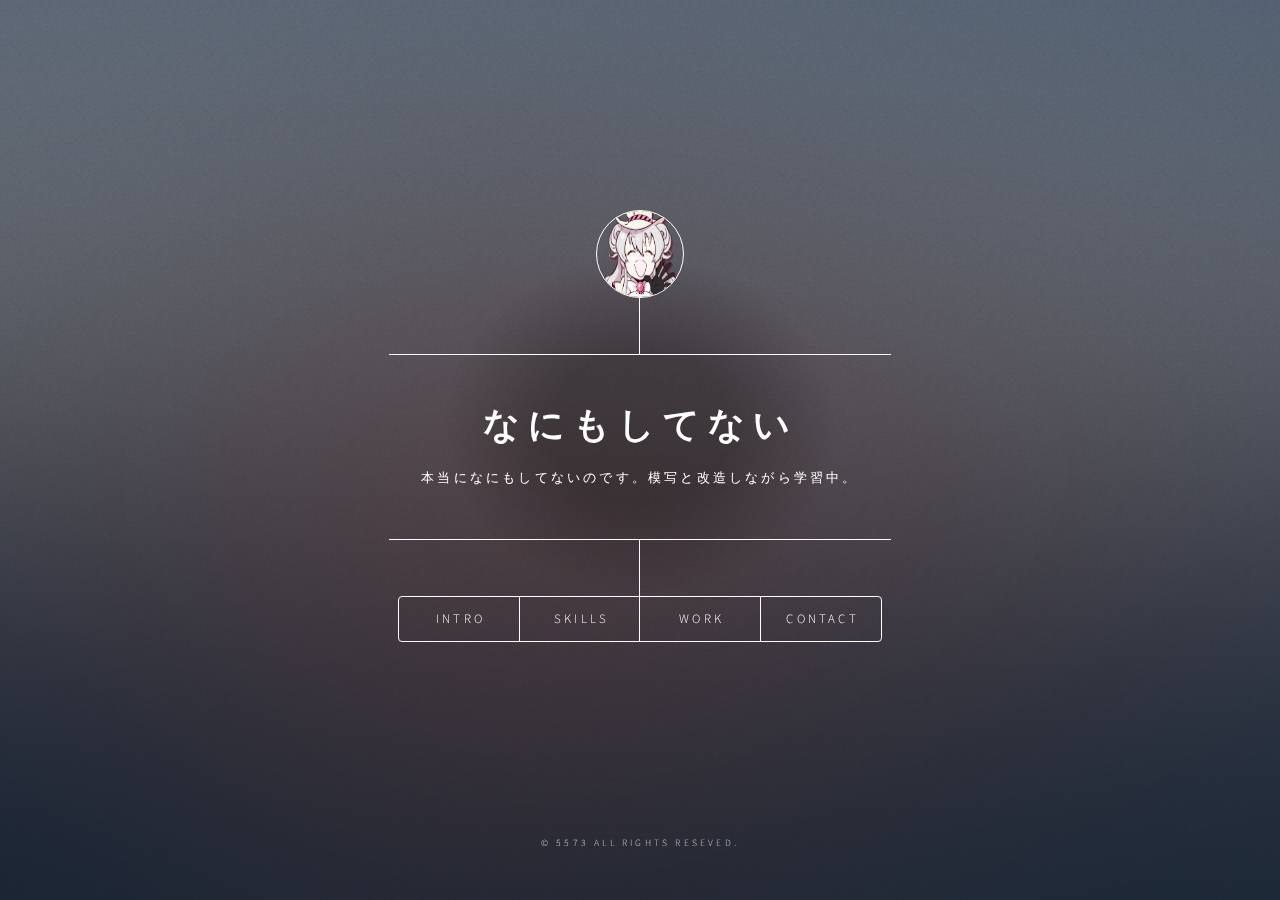
==== commit a2cedd0a: "s" ====
--- a/index.html
+++ b/index.html
@@ -26,7 +26,7 @@
 						<nav>
 							<ul>
 								<li><a href="#intro">Intro</a></li>
-								<li><a href="#skill">Skill</a></li>
+								<li><a href="#skill">Skills</a></li>
 								<li><a href="#work">Work</a></li>
 								<li><a href="#contact">Contact</a></li>
 								<!--<li><a href="#elements">Elements</a></li>-->
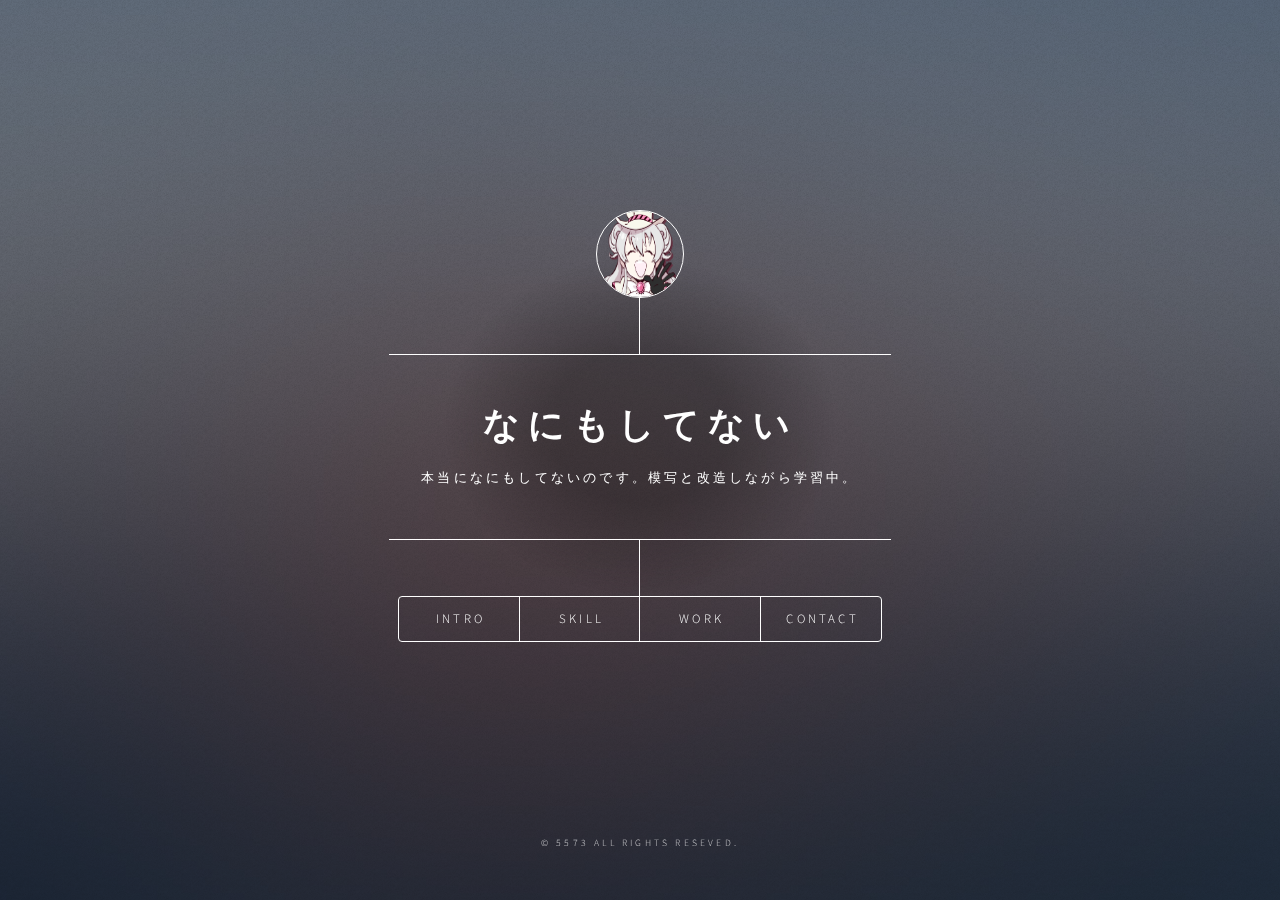
==== commit 9c996bbd: "undo" ====
--- a/index.html
+++ b/index.html
@@ -26,7 +26,7 @@
 						<nav>
 							<ul>
 								<li><a href="#intro">Intro</a></li>
-								<li><a href="#skill">Skills</a></li>
+								<li><a href="#skill">Skill</a></li>
 								<li><a href="#work">Work</a></li>
 								<li><a href="#contact">Contact</a></li>
 								<!--<li><a href="#elements">Elements</a></li>-->
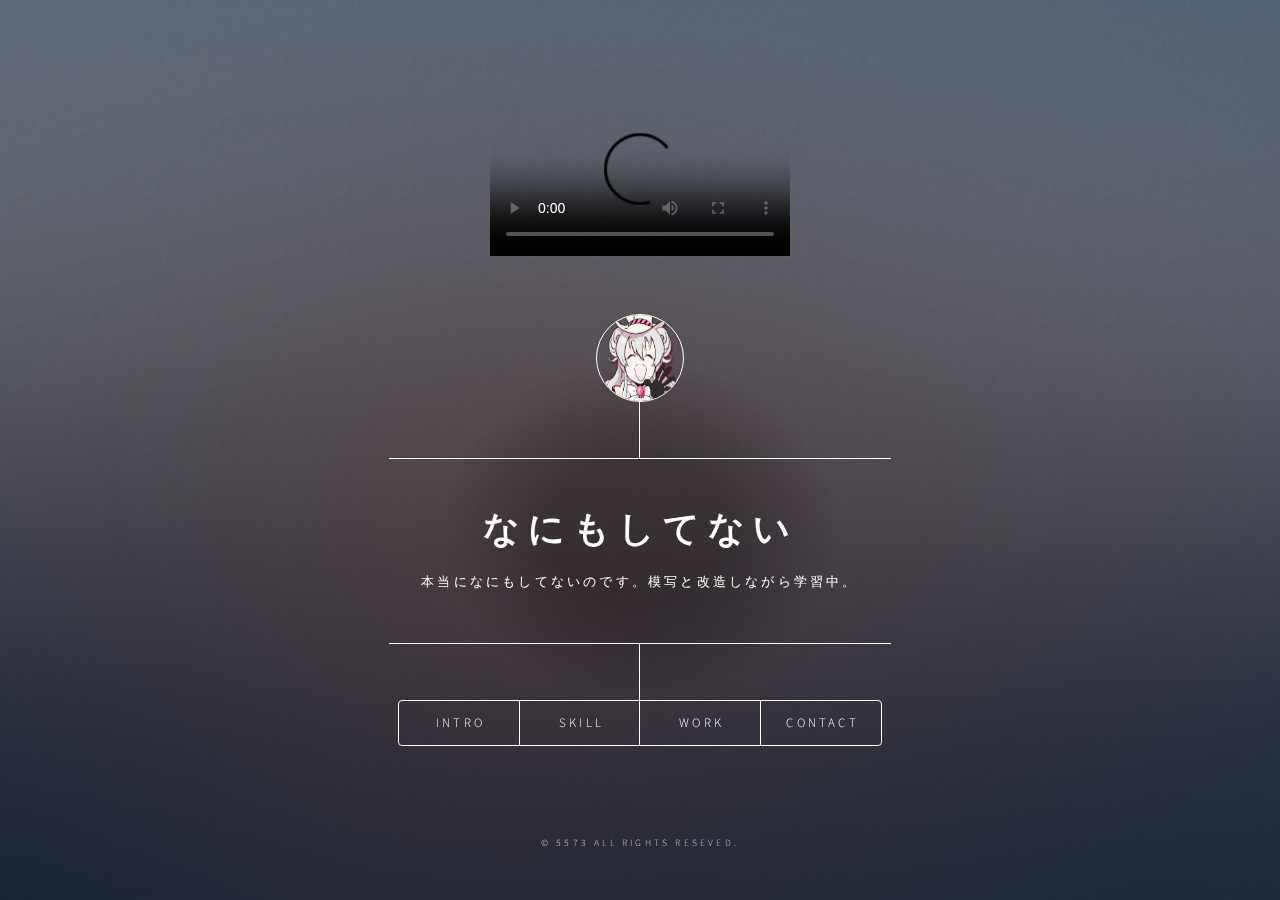
==== commit c4a10b62: "動画" ====
--- a/index.html
+++ b/index.html
@@ -11,6 +11,8 @@
 
 		<!-- Wrapper -->
 			<div id="wrapper">
+				<video src="images/marclorenzskycloudytimelapsemp4" poster="sample.png" controls autoplay loop></video>
+
 
 				<!-- Header -->
 					<header id="header">
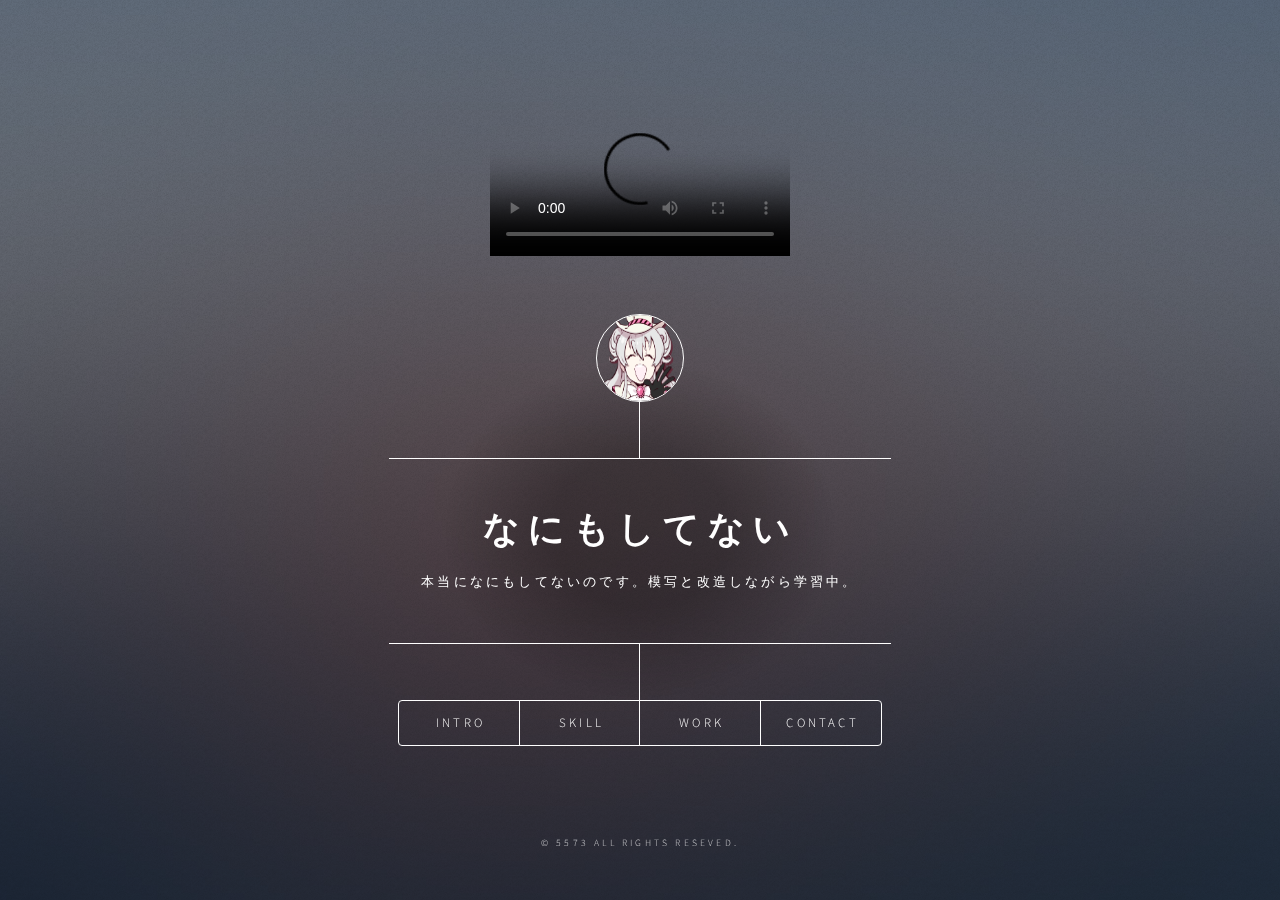
==== commit 964d229a: "動画2" ====
--- a/index.html
+++ b/index.html
@@ -11,7 +11,7 @@
 
 		<!-- Wrapper -->
 			<div id="wrapper">
-				<video src="images/marclorenzskycloudytimelapsemp4" poster="sample.png" controls autoplay loop></video>
+				<video src="images/marclorenzskycloudytimelapse.mp4" poster="sample.png" controls autoplay loop></video>
 
 
 				<!-- Header -->
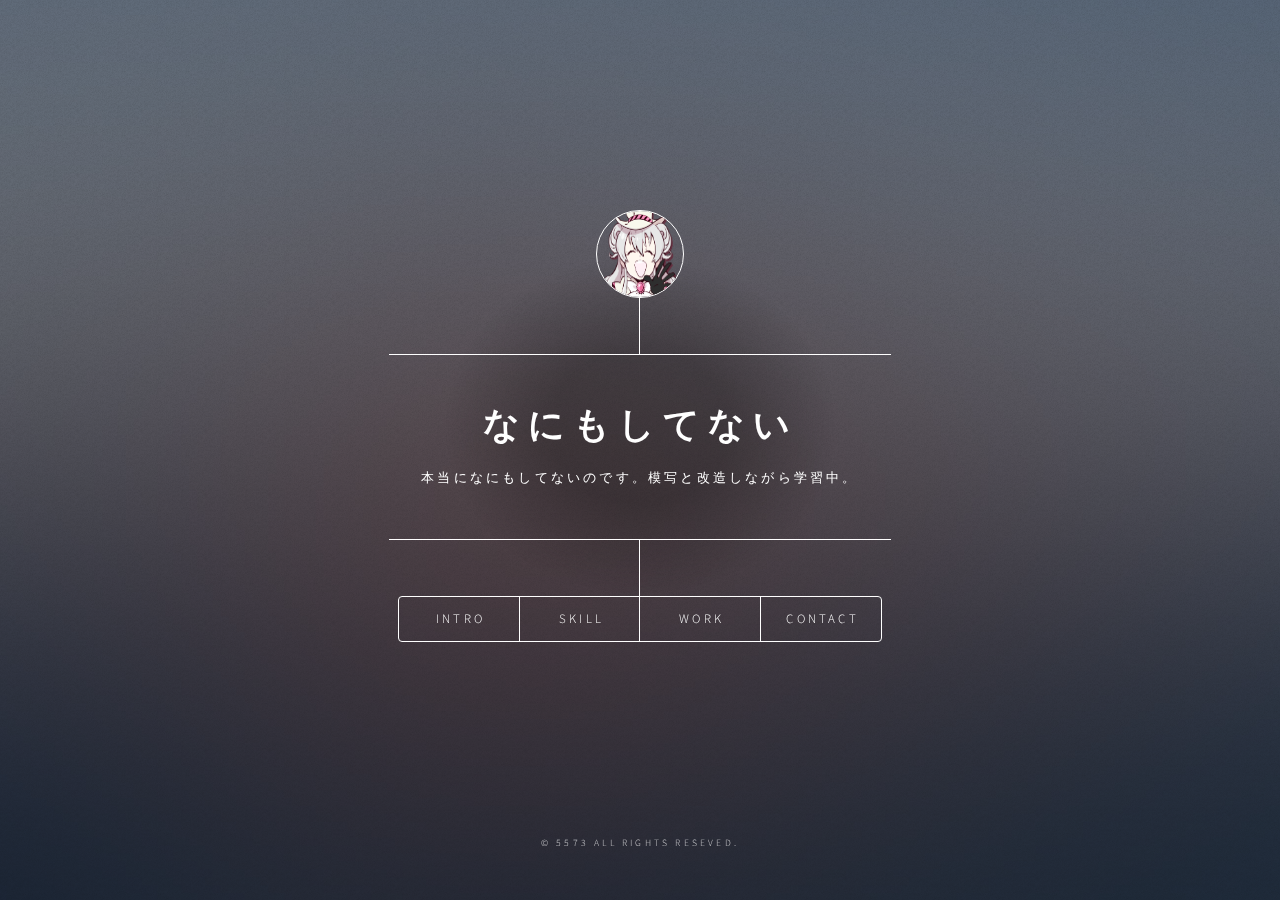
==== commit b67647dc: "ウンド" ====
--- a/index.html
+++ b/index.html
@@ -11,7 +11,6 @@
 
 		<!-- Wrapper -->
 			<div id="wrapper">
-				<video src="images/marclorenzskycloudytimelapse.mp4" poster="sample.png" controls autoplay loop></video>
 
 
 				<!-- Header -->
--- a/assets/css/main.css
+++ b/assets/css/main.css
@@ -24,6 +24,18 @@
 article, aside, details, figcaption, figure,
 footer, header, hgroup, menu, nav, section {
 	display: block;}
+
+video {
+position: fixed;
+right: 0;
+bottom: 0;
+min-width: 100%;
+min-height: 100%;
+width: auto;
+height: auto;
+z-index: 1;
+}
+
 
 body {
 	line-height: 1;
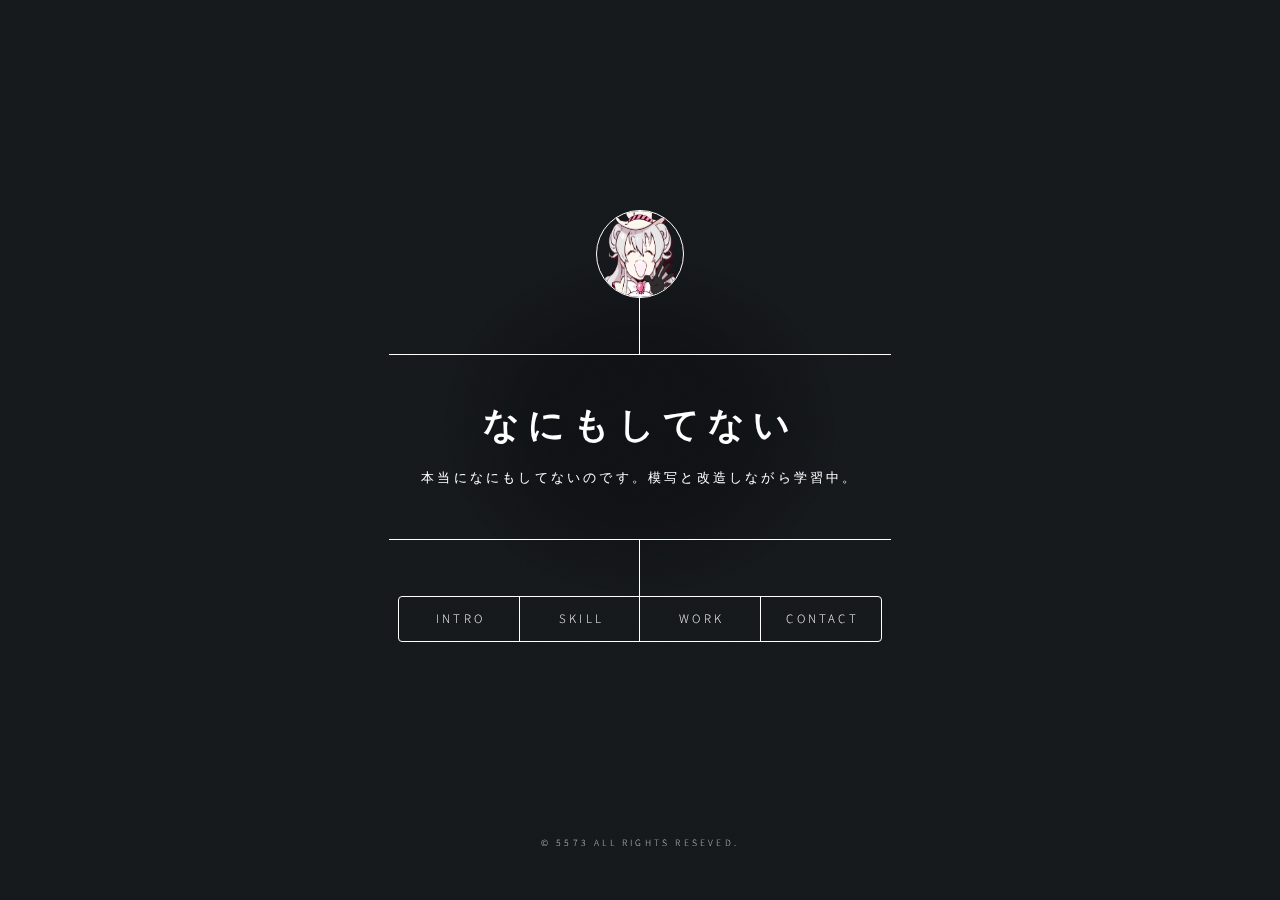
==== commit 4f780bd4: "fix "About"" ====
--- a/index.html
+++ b/index.html
@@ -58,6 +58,7 @@
 							<article id="work">
 								<h2 class="major">Work</h2>
 								<span class="image main"><img src="images/pic03.jpg" alt="" /></span>
+								<a href="timer.html">ストップウォッチくん</a>
 								<p>( ･ᴗ･ )</p>
 							</article>
 
--- a/assets/css/main.css
+++ b/assets/css/main.css
@@ -634,7 +634,6 @@
 
 		.image:before {
 			pointer-events: none;
-			background-image: url("../../images/overlay.png");
 			background-color: rgba(19, 21, 25, 0.5);
 			border-radius: 4px;
 			content: '';
@@ -1143,7 +1142,7 @@
 			-webkit-transition: -webkit-transform 0.325s ease-in-out, -webkit-filter 0.325s ease-in-out;
 			-ms-transition: -ms-transform 0.325s ease-in-out, -ms-filter 0.325s ease-in-out;
 			transition: transform 0.325s ease-in-out, filter 0.325s ease-in-out;
-			background-image: url("../../images/bg.jpg");
+			background-image: url("../../images/kimino.gif");
 			background-position: center;
 			background-size: cover;
 			background-repeat: no-repeat;
